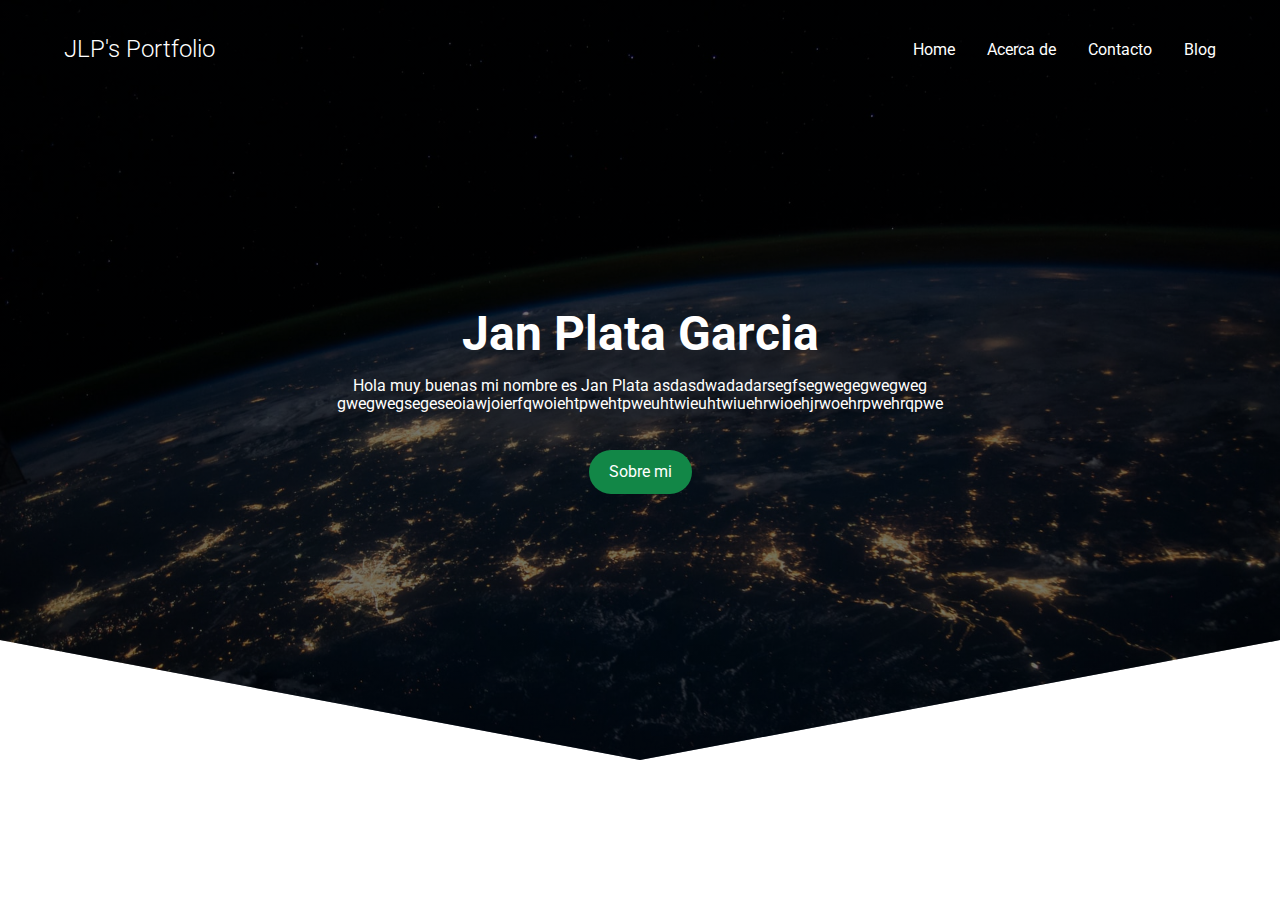
==== javascript/index.html @ cd9629cb "First commit" ====
<!DOCTYPE html>
<html lang="es">
<head>
    <meta charset="UTF-8">
    <meta http-equiv="X-UA-Compatible" content="IE=edge">
    <meta name="viewport" content="width=device-width, initial-scale=1.0">
    <title>JLP's Portfolio</title>
    <link rel="shortcut icon" href="/images/favicon.png" type="image/x-icon">
    <link rel="stylesheet" href="/css/normalize.css">
    <link rel="stylesheet" href="/css/styles.css">
</head>
<body>
   <header class="hero">
        <nav class="nav container">
            <div class="nav_logo">
                <h2 class="nav_title">JLP's Portfolio</h2>
            </div>
            <ul class="nav_link nav_link--menu">
                <li class="nav_items">
                    <a href="#" class="nav_links">Home</a>
                </li>
                <li class="nav_items">
                    <a href="#" class="nav_links">Acerca de</a>
                </li>
                <li class="nav_items">
                    <a href="#" class="nav_links">Contacto</a>
                </li>
                <li class="nav_items">
                    <a href="#" class="nav_links">Blog</a>
                </li>
                <img src="/images/closebutton.svg" class="nav_close" alt="">
            </ul>
            <div class="nav_menu">
                <img src="/images/menu.svg" class="nav_img" alt="">
            </div>
        </nav>

        <section class="hero_container container">
            <h1 class="hero_title">Jan Plata Garcia</h1>
            <p class="hero_paragraph">Hola muy buenas mi nombre es Jan Plata  asdasdwadadarsegfsegwegegwegweg   gwegwegsegeseoiawjoierfqwoiehtpwehtpweuhtwieuhtwiuehrwioehjrwoehrpwehrqpwe</p>
            <a href="#" class="cta">Sobre mi</a>
        </section>
   </header>
   
</body>
</html>
---- css/styles.css ----
@import url('https://fonts.googleapis.com/css2?family=Oswald&family=Poppins:wght@500&family=Roboto:ital,wght@0,400;0,700;1,500&display=swap');

:root{
    --padding-container: 100px 0;
    --color-title: #001a49;
}

body{
    font-family: 'Roboto', sans-serif;
}

.container{
    width: 90%;
    max-width: 1200px;
    margin: 0 auto;
    overflow: hidden;
    padding: var(--padding-container);
}

.hero{
    width: 100%;
    height: 100vh;
    min-height: 600px;
    max-height: 800px;
    position: relative;
    display: grid;
    grid-template-rows: 100px 1fr;
    color: #fff;
}

.hero::before{
    content: "";
    position: absolute;
    top: 0;
    left: 0;
    width: 100%;
    height: 100%;
    background-image: linear-gradient(180deg, #0000008c 0%, #0000008c 100%), url(/images/fondo.jpg);
    background-size: cover;
    clip-path: polygon(0 0, 100% 0, 100% 80%, 50% 95%, 0 80%);
    z-index: -1;
    
}

.nav{
    --padding-container:0;
    height: 100%;
    display: flex;
    align-items: center;
}

.nav_title{
    font-weight: 300;
}

.nav_link{
    margin-left: auto;
    padding: 0;
    display: grid;
    grid-auto-flow: column;
    grid-auto-columns: max-content;
    gap: 2em;
}

.nav_items{
    list-style: none;
}

.nav_links{
    color:#fff;
    text-decoration: none;
}

.nav_menu{
    margin-left: auto;
    cursor:pointer;
    display: none;
}

.nav_img{
    display:block;
    width: 30px;
}

.nav_close{
    display: var(--show, none);
}

/* Hero container */

.hero_container{
    max-width: 800px;
    --padding-container:0;
    display: grid;
    grid-auto-rows: max-content;
    align-content: center;
    gap: 1em;
    padding-bottom: 100px;
    text-align: center;
}

.hero_title{
    font-size: 3rem;
}

.hero_paragraph{
    margin-bottom: 20px;
}

.cta{
    display: inline-block;
    background-color: #128747;
    justify-self: center;
    color: #fff;
    text-decoration: none;
    padding: 13px 20px;
    border-radius: 30px;
}
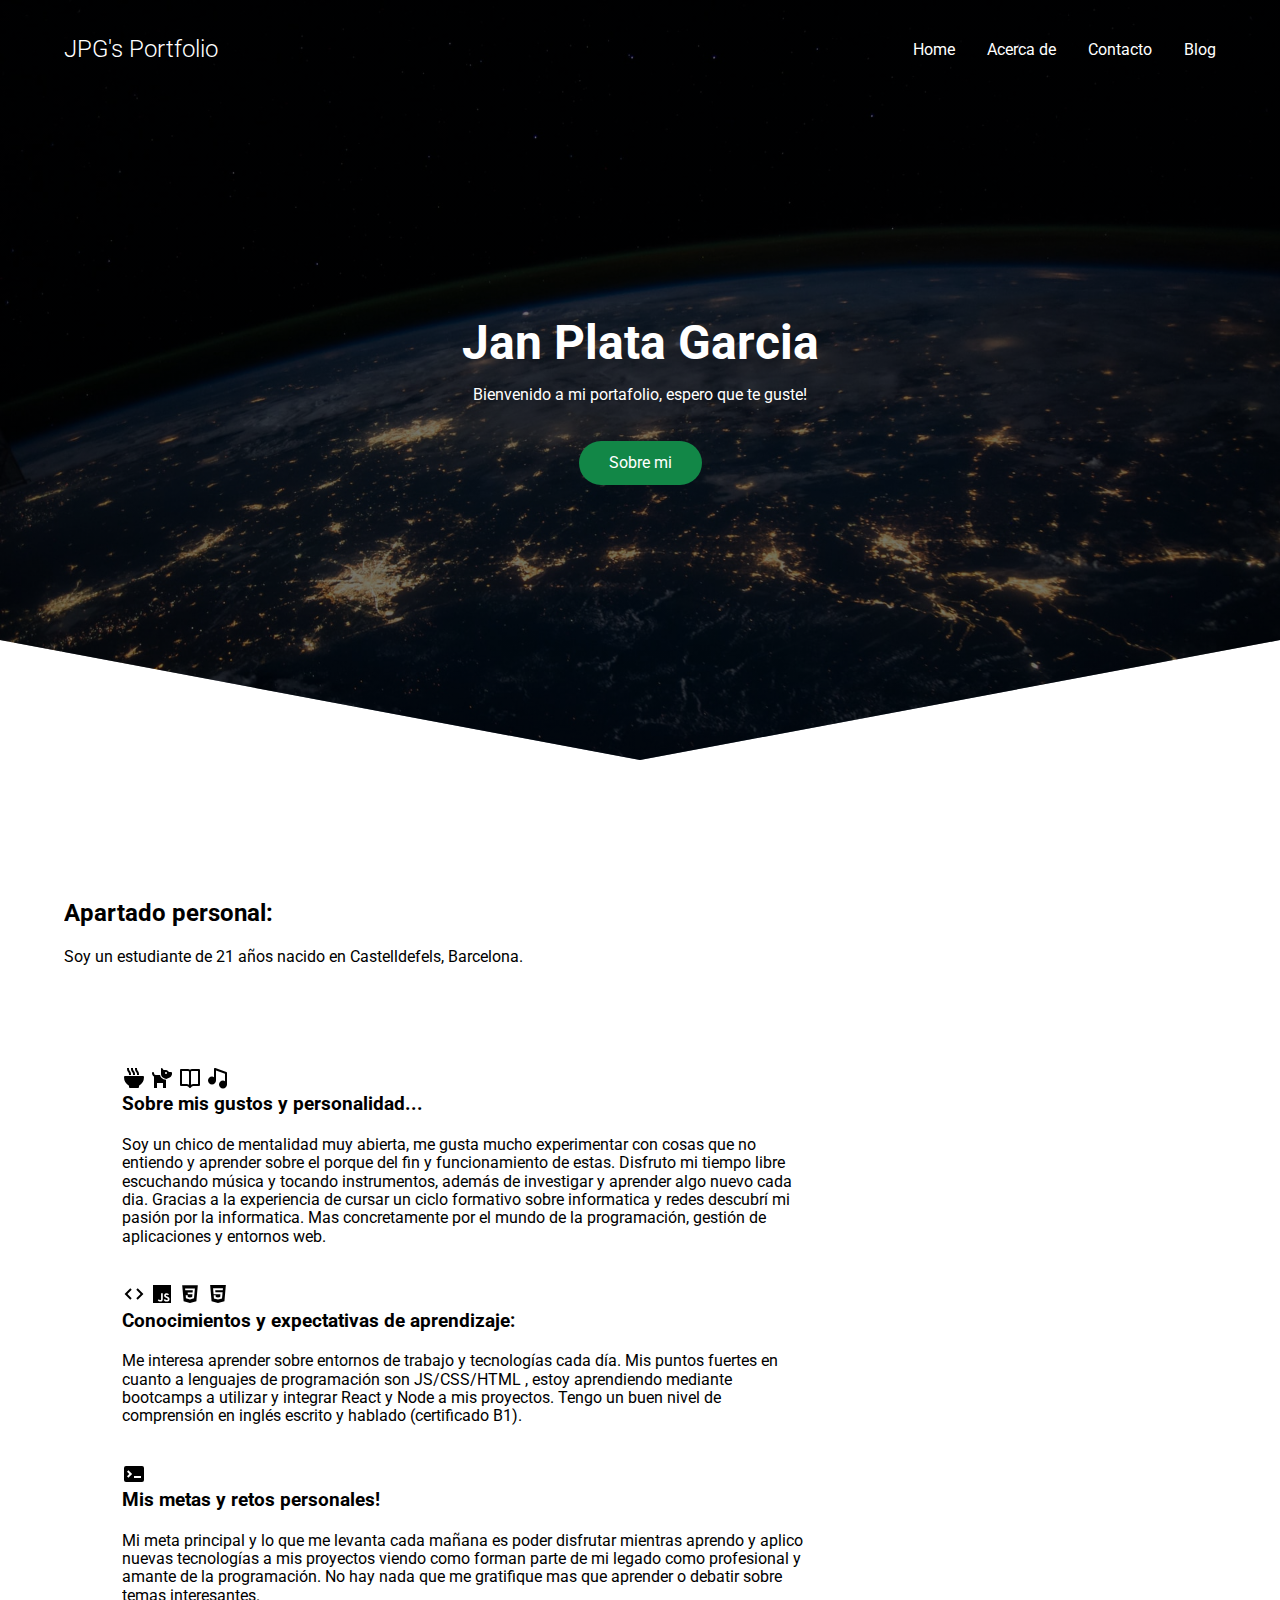
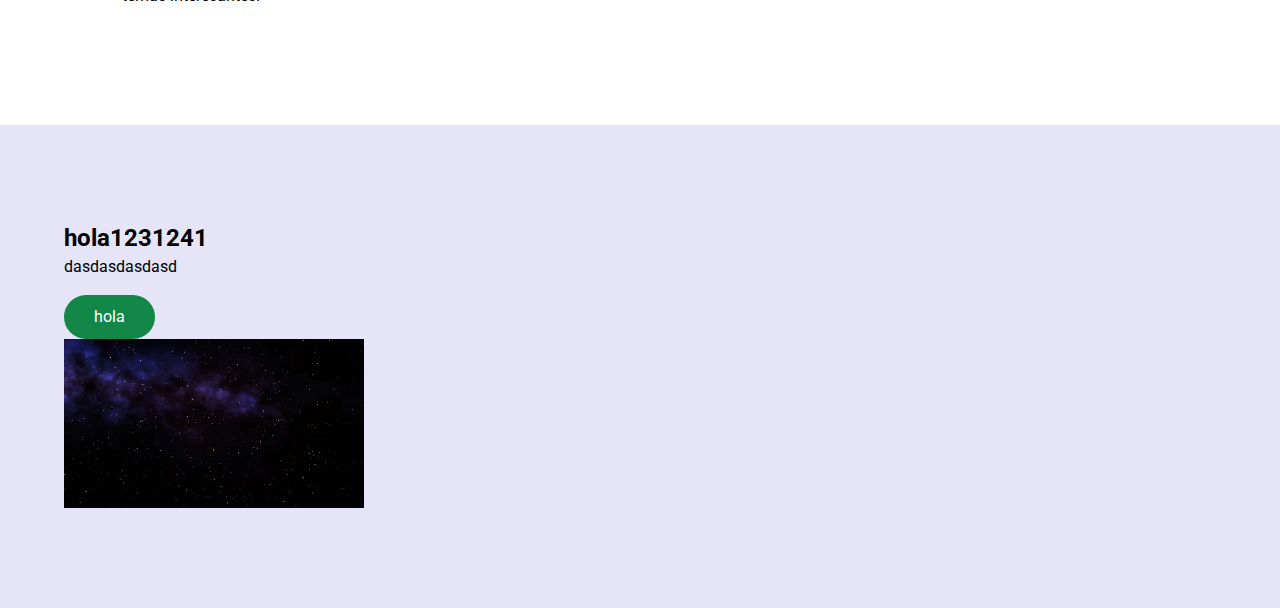
==== commit 54297e81: "About me creado en el home." ====
--- a/javascript/index.html
+++ b/javascript/index.html
@@ -13,7 +13,7 @@
    <header class="hero">
         <nav class="nav container">
             <div class="nav_logo">
-                <h2 class="nav_title">JLP's Portfolio</h2>
+                <h2 class="nav_title">JPG's Portfolio</h2>
             </div>
             <ul class="nav_link nav_link--menu">
                 <li class="nav_items">
@@ -37,10 +37,60 @@
 
         <section class="hero_container container">
             <h1 class="hero_title">Jan Plata Garcia</h1>
-            <p class="hero_paragraph">Hola muy buenas mi nombre es Jan Plata  asdasdwadadarsegfsegwegegwegweg   gwegwegsegeseoiawjoierfqwoiehtpwehtpweuhtwieuhtwiuehrwioehjrwoehrpwehrqpwe</p>
+            <p class="hero_paragraph">Bienvenido a mi portafolio, espero que te guste!</p>
             <a href="#" class="cta">Sobre mi</a>
         </section>
    </header>
    
+   <main>
+        <section class="container about">
+            <h2 class="subtitle">Apartado personal:</h2>
+            <p class="about_paragraph">Soy un estudiante de 21 años nacido en Castelldefels, Barcelona.</p>
+
+            <div class="about_main">
+                <article class="about_icons">
+                    <img src="/images/about.svg" class="about_icon">
+                    <img src="/images/dog.svg" class="about_icon">
+                    <img src="/images/book.svg" class="about_icon">
+                    <img src="/images/music.svg" class="about_icon">
+                    <h3 class="about_title">Sobre mis gustos y personalidad...</h3>
+                    <p class="about_paragraph">Soy un chico de mentalidad muy abierta, me gusta mucho experimentar con cosas que no entiendo y aprender sobre el porque del fin y funcionamiento de estas. Disfruto mi tiempo libre escuchando música y tocando instrumentos, además de investigar y aprender algo nuevo cada dia. Gracias a la experiencia de cursar un ciclo formativo sobre informatica y redes descubrí mi pasión por la informatica. Mas concretamente por el mundo de la programación, gestión de aplicaciones y entornos web.
+                    </p>
+                </article>
+
+                <article class="about_icons">
+                    <img src="/images/code.svg" class="about_icon">
+                    <img src="/images/js.svg" class="about_icon">
+                    <img src="/images/css.svg" class="about_icon">
+                    <img src="/images/html.svg" class="about_icon">
+                    <h3 class="about_title">Conocimientos y expectativas de aprendizaje:</h3>
+                    <p class="about_paragraph">Me interesa aprender sobre entornos de trabajo y tecnologías cada día. Mis puntos fuertes en cuanto a lenguajes de programación son JS/CSS/HTML , estoy aprendiendo mediante bootcamps a utilizar y integrar React y Node a mis proyectos. Tengo un buen nivel de comprensión en inglés escrito y hablado (certificado B1).</p>
+                    
+                </article>
+
+                <article class="about_icons">
+                    <img src="/images/metas.svg" class="about_icon">
+                    <h3 class="about_title">Mis metas y retos personales!</h3>
+                    <p class="about_paragraph">Mi meta principal y lo que me levanta cada mañana es poder disfrutar mientras aprendo y aplico nuevas tecnologías a mis proyectos viendo como forman parte de mi legado como profesional y amante de la programación. No hay nada que me gratifique mas que aprender o debatir sobre temas interesantes.
+                    </p>
+                    
+                </article>
+
+        </section>
+
+        <section class="knowledge">
+            <div class="knowledge_container container">
+                <div class="knowledge_texts">
+                    <h2 class="subtitle">hola1231241</h2>
+                    <p class="knowledge_paragraph">dasdasdasdasd</p>
+                    <a href="#" class="cta">hola</a>
+                </div>
+
+                <figure class="knowledge_picture">
+                    <img src="/images/fondofooter.jpg" class= "knowledge_img" alt="">
+                </figure>
+            </div>      
+        </section>
+   </main>
 </body>
 </html>--- a/css/styles.css
+++ b/css/styles.css
@@ -1,118 +1,166 @@
-@import url('https://fonts.googleapis.com/css2?family=Oswald&family=Poppins:wght@500&family=Roboto:ital,wght@0,400;0,700;1,500&display=swap');
+@import url("https://fonts.googleapis.com/css2?family=Oswald&family=Poppins:wght@500&family=Roboto:ital,wght@0,400;0,700;1,500&display=swap");
 
-:root{
-    --padding-container: 100px 0;
-    --color-title: #001a49;
+:root {
+  --padding-container: 100px 0;
+  --color-title: #001a49;
 }
 
-body{
-    font-family: 'Roboto', sans-serif;
+body {
+  font-family: "Roboto", sans-serif;
 }
 
-.container{
-    width: 90%;
-    max-width: 1200px;
-    margin: 0 auto;
-    overflow: hidden;
-    padding: var(--padding-container);
+.container {
+  width: 90%;
+  max-width: 1200px;
+  margin: 0 auto;
+  overflow: hidden;
+  padding: var(--padding-container);
+}
+/** cabecera **/
+.hero {
+  width: 100%;
+  height: 100vh;
+  min-height: 600px;
+  max-height: 800px;
+  position: relative;
+  display: grid;
+  grid-template-rows: 100px 1fr;
+  color: #fff;
 }
 
-.hero{
-    width: 100%;
-    height: 100vh;
-    min-height: 600px;
-    max-height: 800px;
-    position: relative;
-    display: grid;
-    grid-template-rows: 100px 1fr;
-    color: #fff;
+.hero::before {
+  content: "";
+  position: absolute;
+  top: 0;
+  left: 0;
+  width: 100%;
+  height: 100%;
+  background-image: linear-gradient(180deg, #0000008c 0%, #0000008c 100%),
+    url(/images/fondo.jpg);
+  background-size: cover;
+  clip-path: polygon(0 0, 100% 0, 100% 80%, 50% 95%, 0 80%);
+  z-index: -1;
 }
 
-.hero::before{
-    content: "";
-    position: absolute;
-    top: 0;
-    left: 0;
-    width: 100%;
-    height: 100%;
-    background-image: linear-gradient(180deg, #0000008c 0%, #0000008c 100%), url(/images/fondo.jpg);
-    background-size: cover;
-    clip-path: polygon(0 0, 100% 0, 100% 80%, 50% 95%, 0 80%);
-    z-index: -1;
-    
+.nav {
+  --padding-container: 0;
+  height: 100%;
+  display: flex;
+  align-items: center;
 }
 
-.nav{
-    --padding-container:0;
-    height: 100%;
-    display: flex;
-    align-items: center;
+.nav_title {
+  font-weight: 300;
 }
 
-.nav_title{
-    font-weight: 300;
+.nav_link {
+  margin-left: auto;
+  padding: 0;
+  display: grid;
+  grid-auto-flow: column;
+  grid-auto-columns: max-content;
+  gap: 2em;
 }
 
-.nav_link{
-    margin-left: auto;
-    padding: 0;
-    display: grid;
-    grid-auto-flow: column;
-    grid-auto-columns: max-content;
-    gap: 2em;
+.nav_items {
+  list-style: none;
 }
 
-.nav_items{
-    list-style: none;
+.nav_links {
+  color: #fff;
+  text-decoration: none;
 }
 
-.nav_links{
-    color:#fff;
-    text-decoration: none;
+.nav_menu {
+  margin-left: auto;
+  cursor: pointer;
+  display: none;
 }
 
-.nav_menu{
-    margin-left: auto;
-    cursor:pointer;
-    display: none;
+.nav_img {
+  display: block;
+  width: 30px;
 }
 
-.nav_img{
-    display:block;
-    width: 30px;
-}
-
-.nav_close{
-    display: var(--show, none);
+.nav_close {
+  display: var(--show, none);
 }
 
 /* Hero container */
 
-.hero_container{
-    max-width: 800px;
-    --padding-container:0;
-    display: grid;
-    grid-auto-rows: max-content;
-    align-content: center;
-    gap: 1em;
-    padding-bottom: 100px;
-    text-align: center;
+.hero_container {
+  max-width: 800px;
+  --padding-container: 0;
+  display: grid;
+  grid-auto-rows: max-content;
+  align-content: center;
+  gap: 1em;
+  padding-bottom: 100px;
+  text-align: center;
 }
 
-.hero_title{
-    font-size: 3rem;
+.hero_title {
+  font-size: 3rem;
 }
 
-.hero_paragraph{
-    margin-bottom: 20px;
+.hero_paragraph {
+  margin-bottom: 20px;
 }
 
-.cta{
-    display: inline-block;
-    background-color: #128747;
-    justify-self: center;
-    color: #fff;
-    text-decoration: none;
-    padding: 13px 20px;
-    border-radius: 30px;
+.cta {
+  display: inline-block;
+  background-color: #128747;
+  justify-self: center;
+  color: #fff;
+  text-decoration: none;
+  padding: 13px 30px;
+  border-radius: 32px;
+}
+/*About*/
+.about_main {
+  padding-top: 80px;
+  display: grid;
+  width: 90%;
+  margin: 0 auto;
+  gap: 1em;
+  overflow: hidden;
+  grid-template-columns: repeat(auto-fit, minmax(260px, ));
+}
+
+.about_paragraph {
+  margin-bottom: 20px;
+  margin-top: 20px;
+  margin-right: 350px;
+}
+
+/* Knowledge */
+
+.knowledge {
+  background-color: #e5e5f7;
+  background-image: radial-gradient(#444cf7 0.5px, transparent 0.5px),
+    radial-gradient(#444cf7 0.5px, #e5e5f7 0.5px);
+  background-size: 20px 20px;
+  background-position: 0 0, 10px 10px;
+  overflow: hidden;
+}
+
+.knowledge_containter{
+    display: grid;
+    grid-template-columns: 1fr 1fr;
+    gap: 1em 1em;
+    align-items: center;
+}
+
+.knowledge_picture{
+    max-width: 300px;
+}
+
+.knowledge_paragraph{
+    line-height: 1.7;
+    margin-bottom: 15px;
+}
+
+.knowledge_img{
+    width: 100%;
+    display: block;
 }